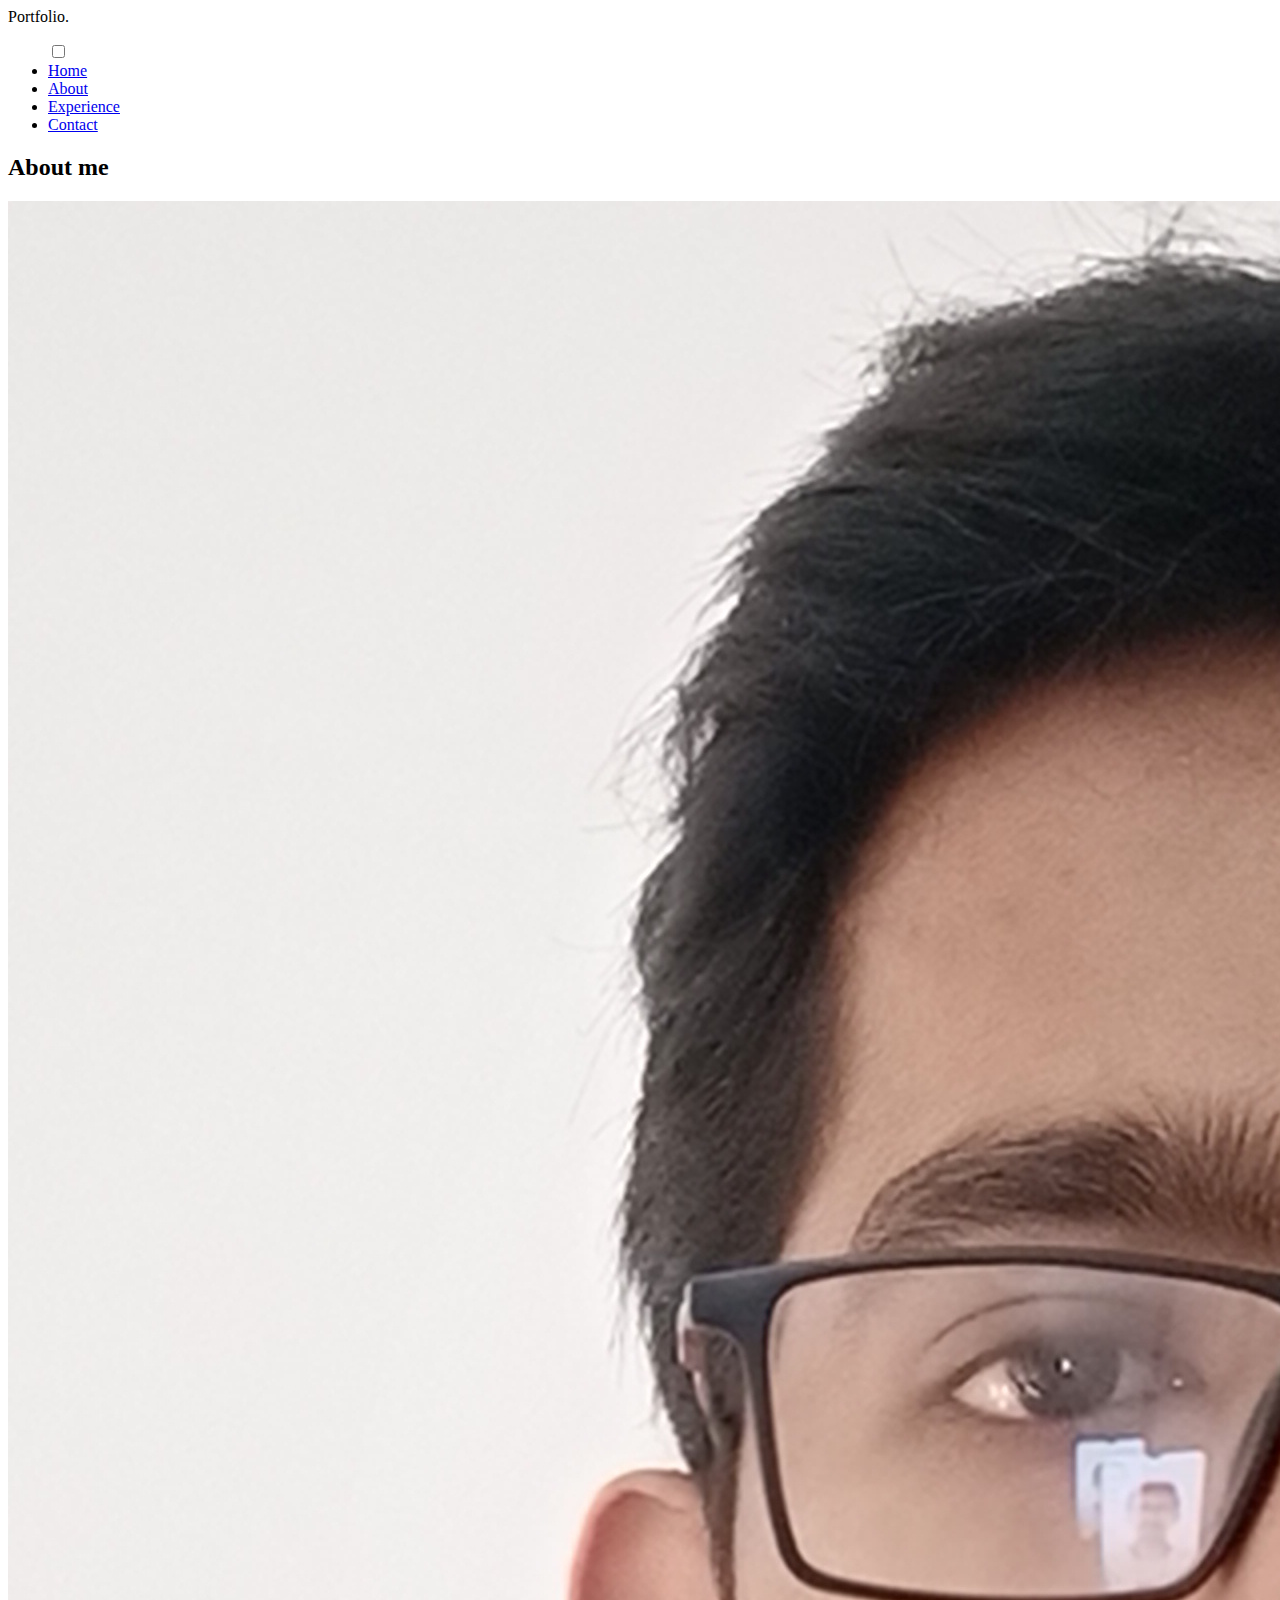
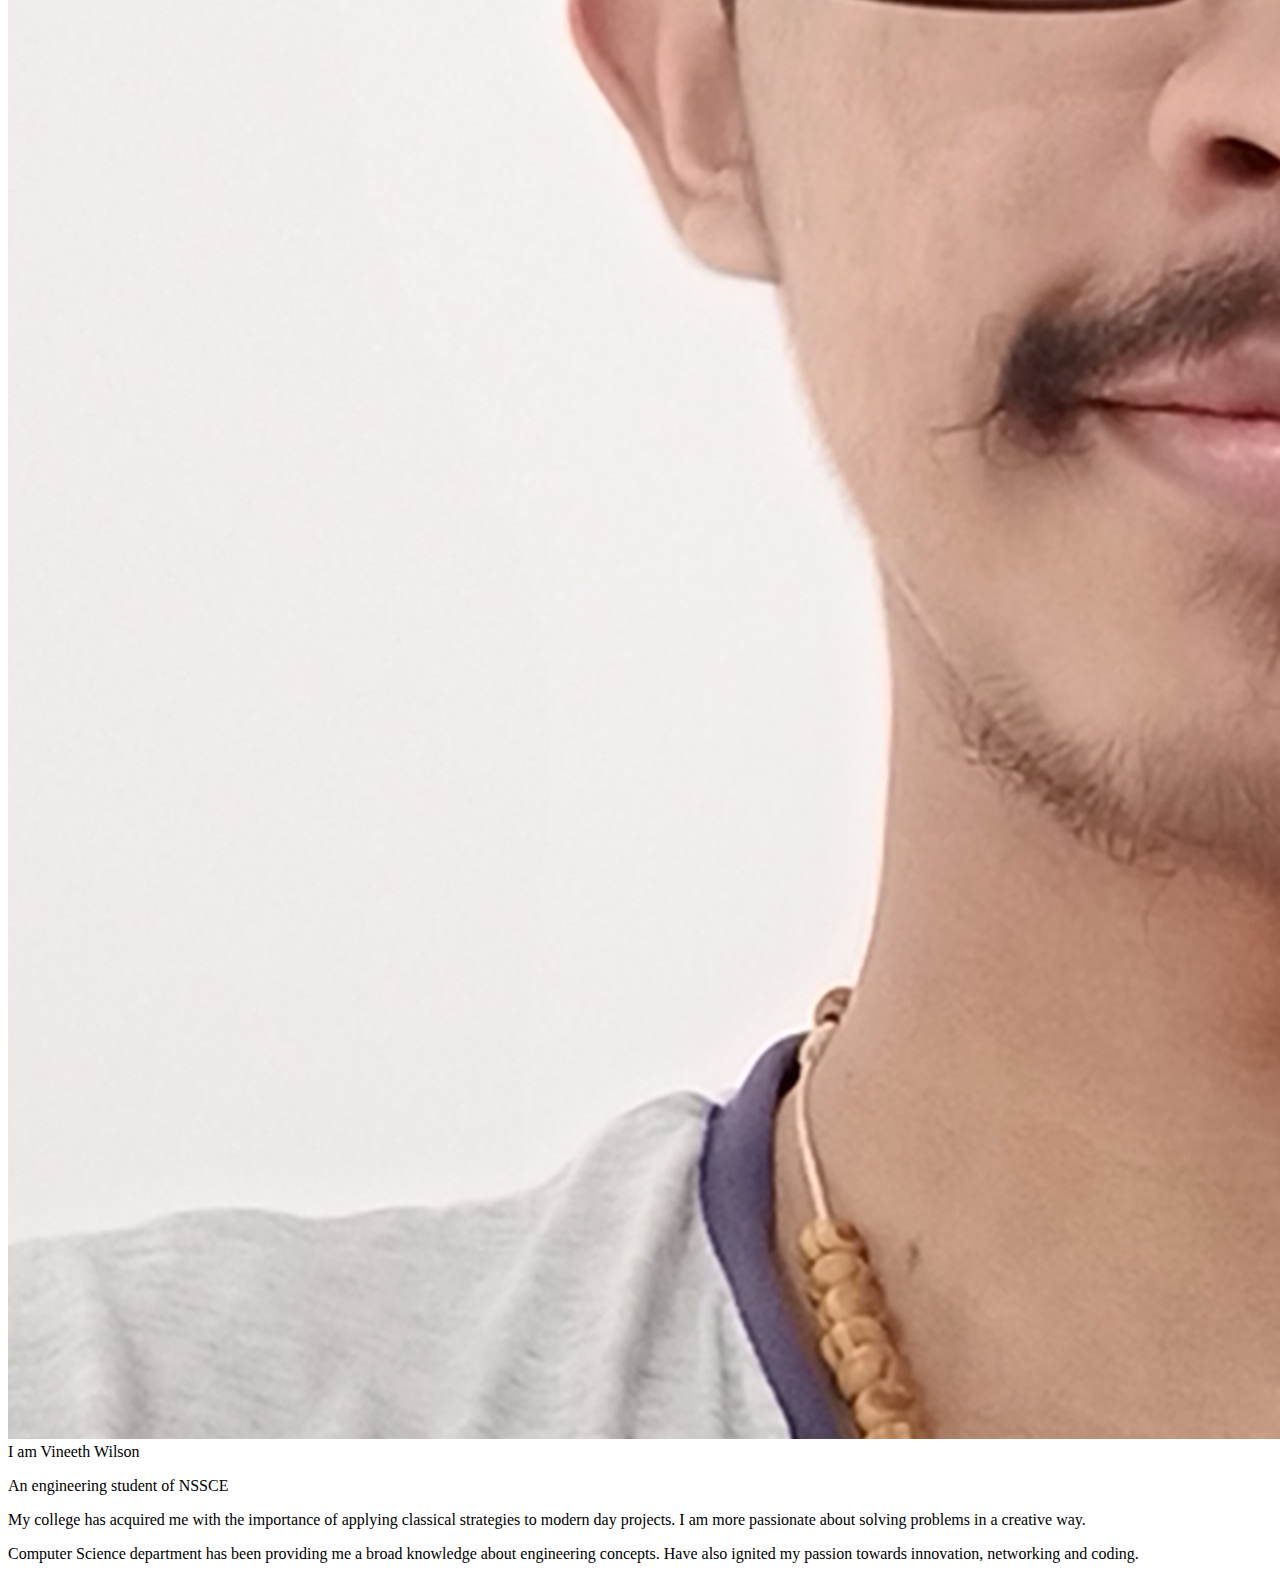
==== about.html @ 682abc24 "about me" ====
<!DOCTYPE html>
<html lang="en">
<head>
    <meta charset="UTF-8">
    <meta name="viewport" content="width=device-width, initial-scale=1.0">
    <title>About Me | Vineeth Wilson</title>
    <link rel="stylesheet" href="css/style.css">
    <link rel = "icon" href ="images/favicon.ico" type = "image/x-icon">
</head>
<body>
    <nav class="navbar">
        <div class="max-width">
            <div class="logo"><a>Portfo<span>lio.</span></a></div>
            <ul class="menu">
                <label title="Play Music" onchange="play()" class="switch">
                    <input type="checkbox">
                    <span class="slider round"></span>
                </label>
                <li><a href="index.html">Home</a></li>
                <li><a href="#about">About</a></li>
                <li><a href="exp.html">Experience</a></li>
                <li><a href="cont.html">Contact</a></li>
            </ul>
        </div>
    </nav>

    <section class="about" id="about">
        <div class="max-width">
            <h2 class="title">About me</h2>
            <div class="about-content">
                <div class="column left">
                    <img src="images/profile.jpg" alt="">
                </div>
                <div class="column right">
                    <div class="text">I am Vineeth Wilson
                        <span><p>An engineering student of NSSCE</p></span></div>
                    <p>
                        My college has acquired me with the importance of applying classical
                        strategies to modern day projects. I am more passionate about solving 
                        problems in a creative way.
                    </p>
                    <p>
                        Computer Science department has been providing me a broad knowledge about engineering
                        concepts. Have also ignited my passion towards innovation, networking 
                        and coding.
                    </p>
                </div>
            </div>
        </div>
    </section>
    <script src="js/script.js"></script>
</body>
</html>
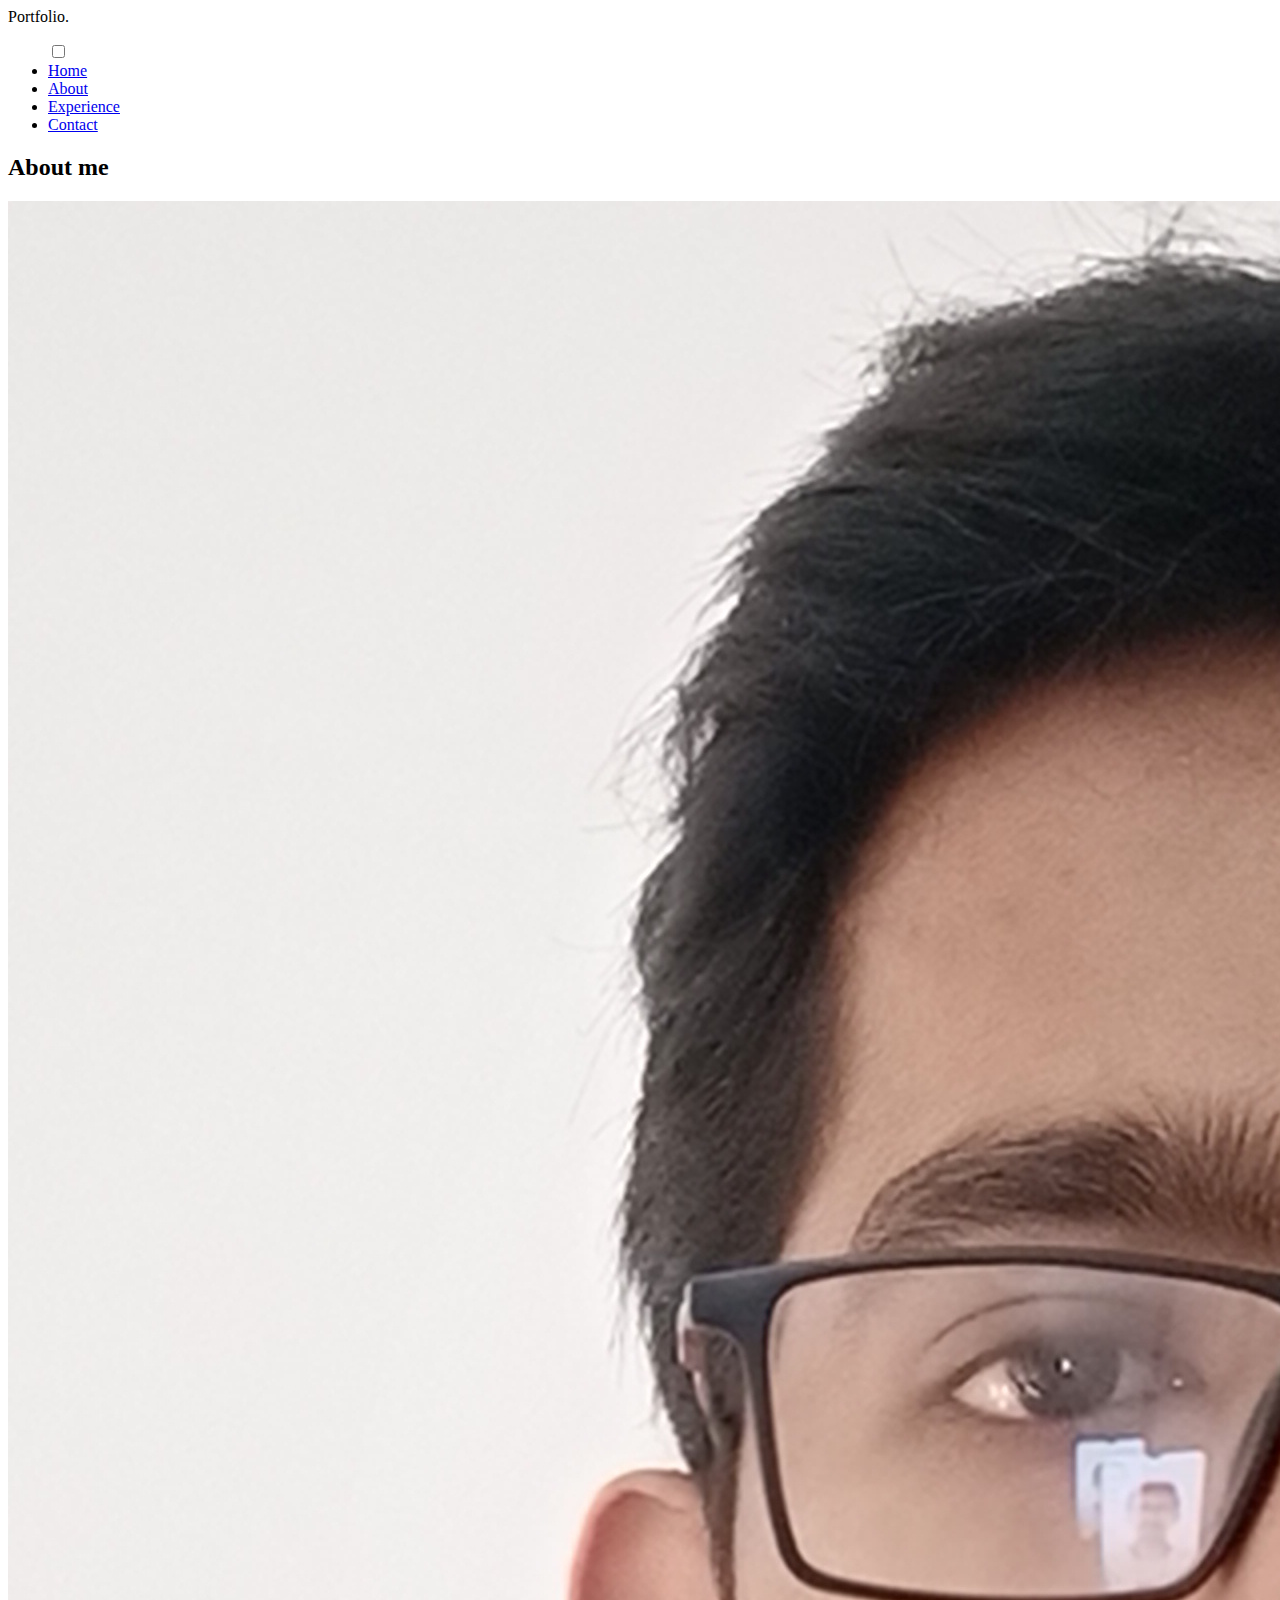
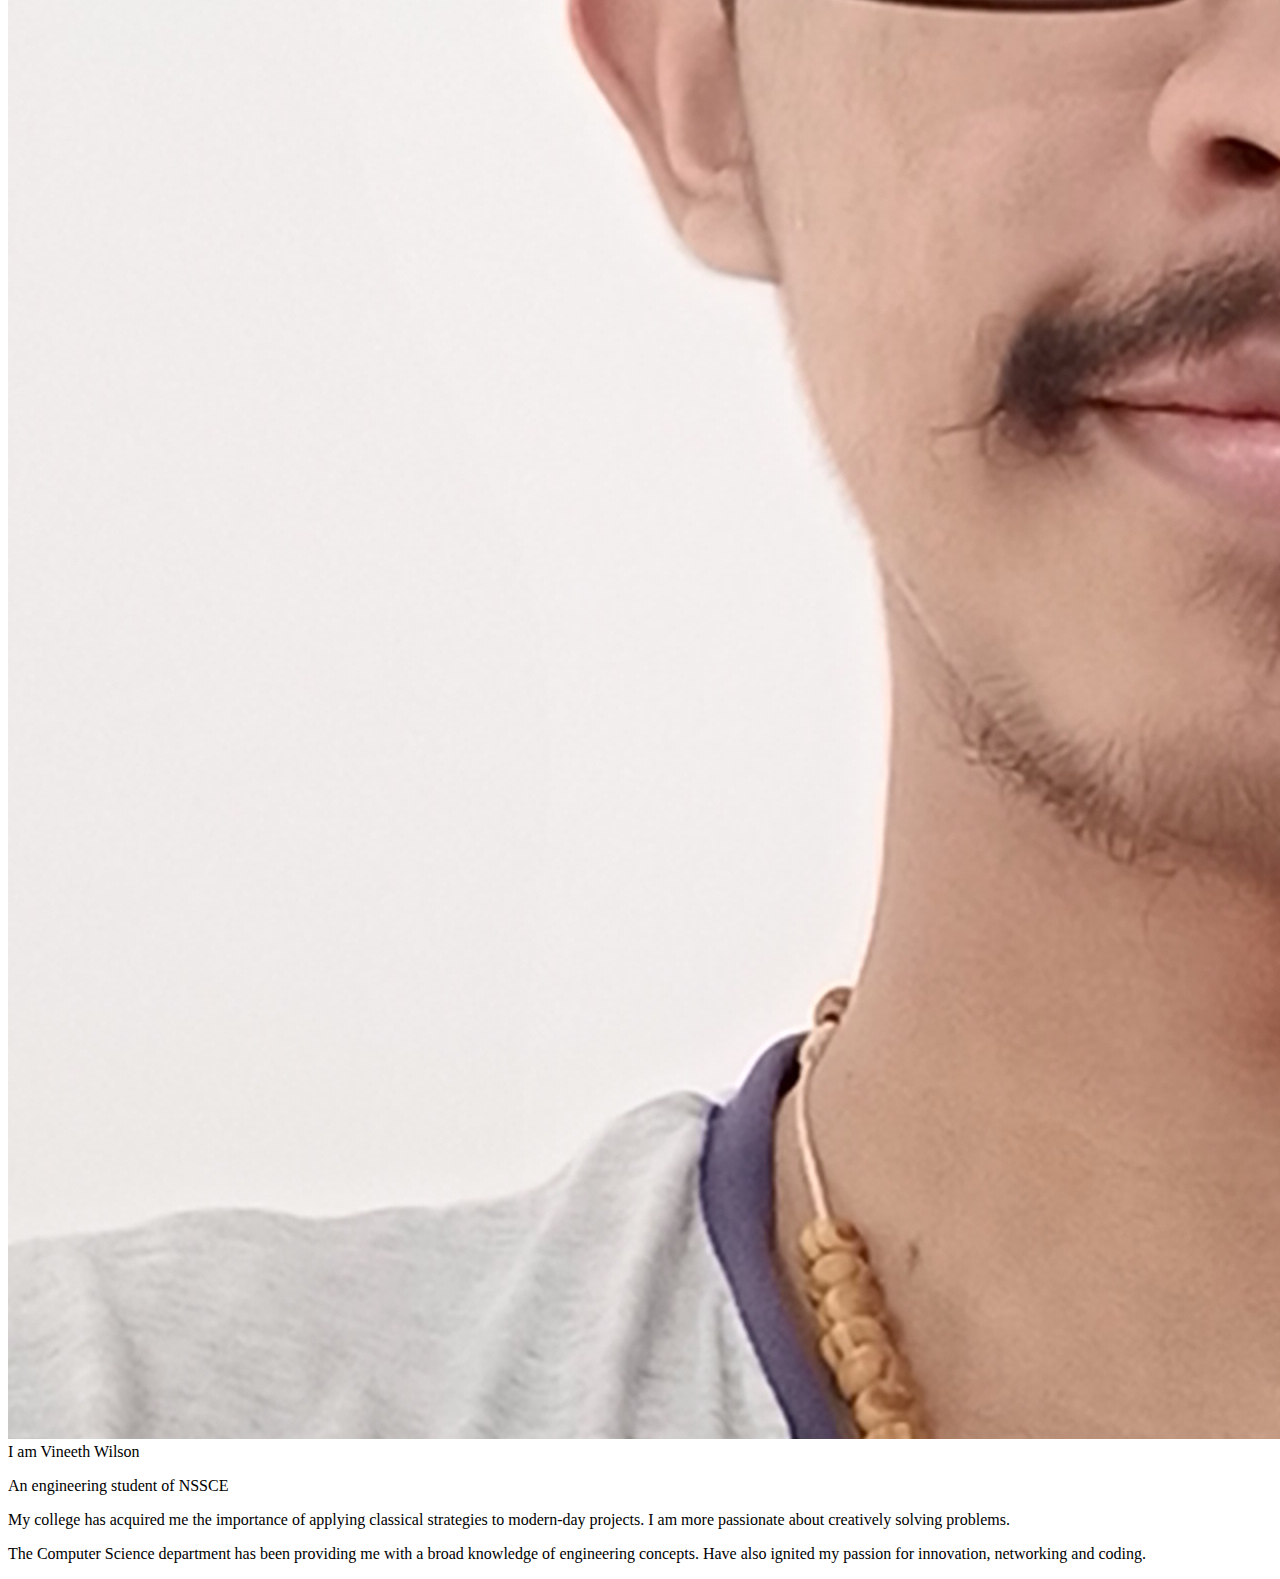
==== commit b7f8c90e: "about me" ====
--- a/about.html
+++ b/about.html
@@ -35,14 +35,10 @@
                     <div class="text">I am Vineeth Wilson
                         <span><p>An engineering student of NSSCE</p></span></div>
                     <p>
-                        My college has acquired me with the importance of applying classical
-                        strategies to modern day projects. I am more passionate about solving 
-                        problems in a creative way.
+                        My college has acquired me the importance of applying classical strategies to modern-day projects. I am more passionate about creatively solving problems.
                     </p>
                     <p>
-                        Computer Science department has been providing me a broad knowledge about engineering
-                        concepts. Have also ignited my passion towards innovation, networking 
-                        and coding.
+                        The Computer Science department has been providing me with a broad knowledge of engineering concepts. Have also ignited my passion for innovation, networking and coding.
                     </p>
                 </div>
             </div>
@@ -50,4 +46,4 @@
     </section>
     <script src="js/script.js"></script>
 </body>
-</html>+</html>
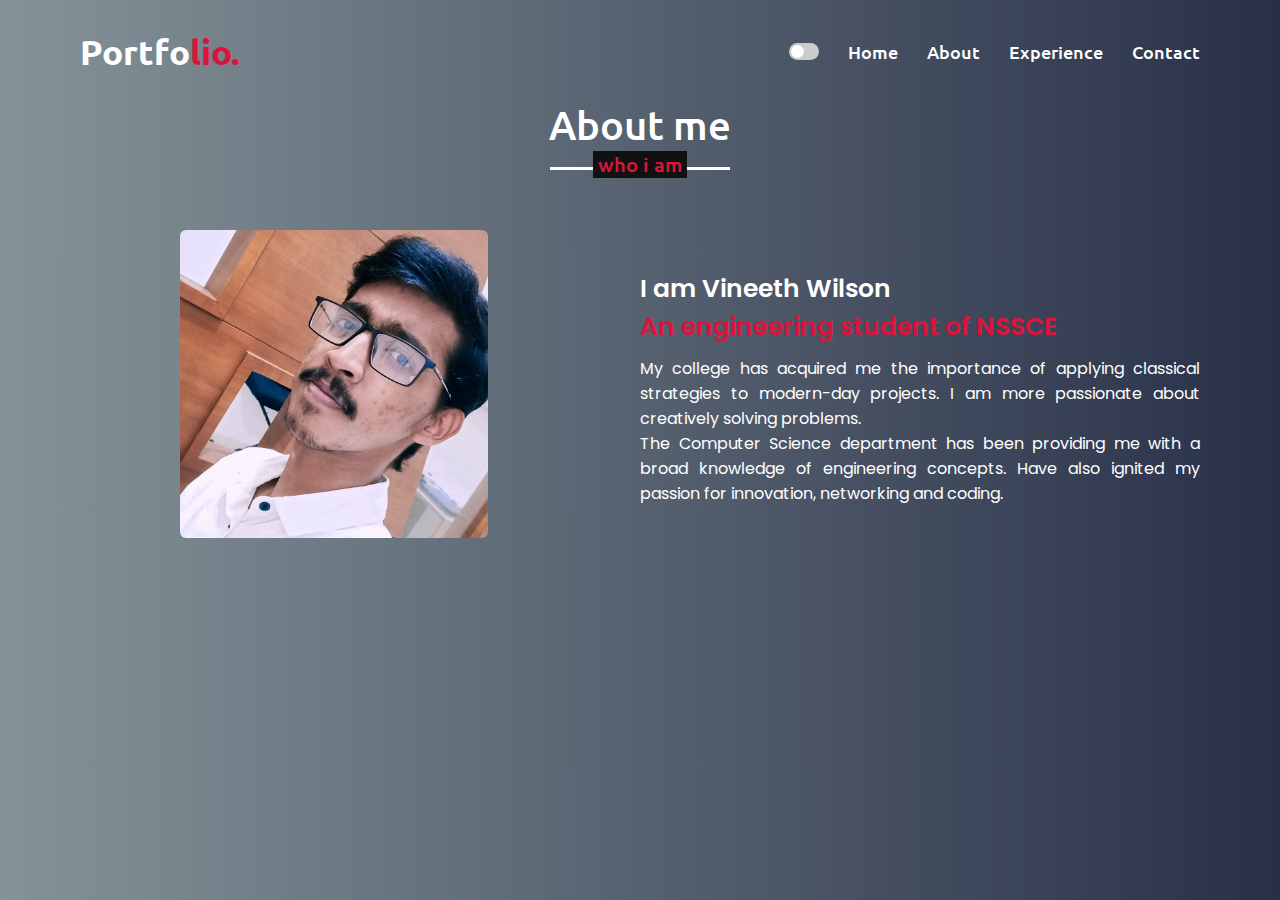
==== commit 531a0235: "Update about.html" ====
--- a/about.html
+++ b/about.html
@@ -29,7 +29,7 @@
             <h2 class="title">About me</h2>
             <div class="about-content">
                 <div class="column left">
-                    <img src="images/profile.jpg" alt="">
+                    <img src="images/vineeth.jpg" alt="">
                 </div>
                 <div class="column right">
                     <div class="text">I am Vineeth Wilson
--- a/css/style.css
+++ b/css/style.css
@@ -0,0 +1,469 @@
+@import url('https://fonts.googleapis.com/css2?family=Poppins:wght@400;500;600;700&family=Ubuntu:wght@400;500;700&display=swap');
+
+*{
+    margin: 0;
+    padding: 0;
+    box-sizing: border-box;
+    text-decoration: none;
+} 
+html{
+    scroll-behavior: smooth;
+}
+
+section{
+    padding: 100px 0;
+}
+.max-width{
+    max-width: 1300px;
+    padding: 0 80px;
+    margin: auto;
+}
+.about, .contact, .exp{
+    font-family: 'Poppins', sans-serif;
+}
+.about .about-content,
+.contact .contact-content,
+.exp .exp-content{
+    display: flex;
+    flex-wrap: wrap;
+    align-items: center;
+    justify-content: space-between;
+}
+section .title{
+    position: relative;
+    text-align: center;
+    font-size: 40px;
+    font-weight: 500;
+    margin-bottom: 60px;
+    padding-bottom: 20px;
+    font-family: 'Ubuntu', sans-serif;
+}
+section .title::before{
+    content: "";
+    position: absolute;
+    bottom: 0px;
+    left: 50%;
+    width: 180px;
+    height: 3px;
+    background: #fff;
+    transform: translateX(-50%);
+}
+section .title::after{
+    position: absolute;
+    bottom: -8px;
+    left: 50%;
+    font-size: 20px;
+    color: crimson;
+    padding: 0 5px;
+    background: #111;
+    transform: translateX(-50%);
+}
+
+.navbar{
+    position: absolute;
+    width: 100%;
+    z-index: 999;
+    padding: 30px 0;
+    font-family: 'Ubuntu', sans-serif;
+    transition: all 0.3s ease;
+}
+
+.navbar .max-width{
+    display: flex;
+    align-items: center;
+    justify-content: space-between;
+}
+.navbar .logo a{
+    color: #fff;
+    font-size: 35px;
+    font-weight: 600;
+}
+.navbar .logo a span{
+    color: crimson;
+    transition: all 0.3s ease;
+}
+
+.navbar .menu li{
+    list-style: none;
+    display: inline-block;
+}
+.navbar .menu li a{
+    display: block;
+    color: #fff;
+    font-size: 18px;
+    font-weight: 500;
+    margin-left: 25px;
+    transition: color 0.3s ease;
+}
+.navbar .menu li a:hover{
+    color: crimson;
+}
+
+.home{
+    display: flex;
+    color: #fff;
+    min-height: 100vh;
+    background: #283048; 
+    background: -webkit-linear-gradient(to left, #283048, #859398);  
+    background: linear-gradient(to left, #283048, #859398); 
+    font-family: 'Ubuntu', sans-serif;
+}
+
+.home .max-width{
+  width: 100%;
+  display: flex;
+}
+
+.home .home-content .text-1{
+    font-size: 27px;
+}
+
+.home .home-content .text-2{
+    font-size: 75px;
+    font-weight: 600;
+    margin-left: -3px;
+}
+
+.home .home-content .text-3{
+    font-size: 40px;
+    margin: 5px 0;
+}
+
+.home .home-content .text-3 span{
+    color: crimson;
+    font-weight: 500;
+}
+
+.about{
+    color: #fff;
+    min-height: 100vh;
+    background: #283048; 
+    background: -webkit-linear-gradient(to left, #283048, #859398);  
+    background: linear-gradient(to left, #283048, #859398); 
+}
+
+.about .title::after{
+    content: "who i am";
+}
+.about .about-content .left{
+    width: 50%;
+}
+.about .about-content .left img{
+    height: 308.4px;
+    width: 308.4px;
+    object-fit: cover;
+    border-radius: 6px;
+    margin-left: 100px;
+}
+.about .about-content .right{
+    width: 50%;
+}
+.about .about-content .right .text{
+    font-size: 25px;
+    font-weight: 600;
+    margin-bottom: 10px;
+}
+.about .about-content .right .text span{
+    color: crimson;
+}
+.about .about-content .right p{
+    text-align: justify;
+}
+
+.contact{
+    color: #fff;
+    min-height: 100vh;
+    background: #283048; 
+    background: -webkit-linear-gradient(to left, #283048, #859398);  
+    background: linear-gradient(to left, #283048, #859398); 
+}
+
+.contact .title::after{
+    content: "get in touch";
+}
+.contact .contact-content .column{
+    width: calc(50% - 30px);
+}
+.contact .contact-content .text{
+    font-size: 20px;
+    font-weight: 600;
+    margin-bottom: 10px;
+}
+.contact .contact-content .left .icons{
+    margin: 10px 0;
+}
+.contact .contact-content .row{
+    display: flex;
+    height: 65px;
+    align-items: center;
+}
+.contact .contact-content .row .info{
+    margin-left: 30px;
+}
+.contact .contact-content .row i{
+    font-size: 25px;
+    color: crimson;
+}
+.contact .contact-content .info .head{
+    font-weight: 500;
+    color: crimson;
+}
+.contact .contact-content .info .sub-title{
+    color: #fff;
+}
+
+.contact .right .fields{
+    height: 45px;
+    width: 100%;
+    margin-bottom: 5px;
+}
+
+.contact .right .fields a i{
+    margin-left: 20px;
+}
+
+.switch {
+    position: relative;
+    top: 0.05rem;
+    display: inline-block;
+    width: 30px;
+    height: 17px;
+}
+  
+.switch input {
+    opacity: 0;
+    width: 0;
+    height: 0;
+}
+  
+.slider {
+    position: absolute;
+    cursor: pointer;
+    top: 0;
+    left: 0;
+    right: 0;
+    bottom: 0;
+    background-color: #ccc;
+    -webkit-transition: .4s;
+    transition: .4s;
+}
+  
+.slider:before {
+    position: absolute;
+    content: "";
+    height: 13px;
+    width: 13px;
+    left: 2px;
+    bottom: 2px;
+    background-color: white;
+    -webkit-transition: .4s;
+    transition: .4s;
+}
+  
+input:checked + .slider {
+    background-color: #2196F3;
+}
+  
+input:focus + .slider {
+    box-shadow: 0 0 1px #2196F3;
+}
+  
+input:checked + .slider:before {
+    -webkit-transform: translateX(13px);
+    -ms-transform: translateX(13px);
+    transform: translateX(13px);
+}
+  
+.slider.round {
+    border-radius: 17px;
+}
+  
+.slider.round:before {
+    border-radius: 50%;
+}
+
+.background {
+   position: absolute;
+   display: block;
+   width: 100%;
+   height: 100%;
+   top: 0;
+   left: 0;
+   z-index: 0;
+}
+
+.exp{
+    color: #fff;
+    min-height: 100vh;
+    background: #283048; 
+    background: -webkit-linear-gradient(to left, #283048, #859398);  
+    background: linear-gradient(to left, #283048, #859398); 
+}
+.exp .title::after{
+    content: "what i do";
+}
+.exp .exp-content .card{
+    width: calc(33% - 20px);
+    background: #283048; 
+    background: -webkit-linear-gradient(to left, #283048, #859398);  
+    background: linear-gradient(to left, #283048, #859398);
+    text-align: center;
+    border-radius: 6px;
+    padding: 50px 25px;
+    cursor: pointer;
+    transition: all 0.3s ease;
+}
+.exp .exp-content .card:hover{
+    background: crimson;
+}
+.exp .exp-content .card .box{
+    transition: all 0.3s ease;
+}
+.exp .exp-content .card:hover .box{
+    transform: scale(1.05);
+}
+.exp .exp-content .card i{
+    font-size: 50px;
+    color: crimson;
+    transition: color 0.3s ease;
+}
+.exp .exp-content .card:hover i{
+    color: #fff;
+}
+.exp .exp-content .card .text{
+    font-size: 25px;
+    font-weight: 500;
+    margin: 10px 0 7px 0;
+}
+
+@media (max-width: 1104px) {
+    .about .about-content .left img{
+        height: 350px;
+        width: 350px;
+        margin-left: 0px;
+    }
+}
+
+@media (max-width: 991px) {
+    .max-width{
+        padding: 0 50px;
+    }
+}
+@media (max-width: 947px){
+    .navbar .menu li a{
+        display: inline-block;
+        margin: 20px 0;
+        margin-left: 20px;
+        font-size: 20px;
+    }
+    .home .home-content .text-2{
+        font-size: 70px;
+    }
+    .home .home-content .text-3{
+        font-size: 35px;
+    }
+    .max-width{
+        max-width: 930px;
+    }
+    .about .about-content .column{
+        width: 100%;
+    }
+    .about .about-content .left{
+        display: flex;
+        justify-content: center;
+        margin: 0 auto 60px;
+    }
+    .about .about-content .right{
+        flex: 100%;
+    }
+    .exp .exp-content .card{
+        width: calc(50% - 10px);
+        margin-bottom: 20px;
+    }
+    .contact .contact-content .column{
+        width: 100%;
+        margin-bottom: 10px;
+    }
+}
+
+@media (max-width: 690px) {
+    .max-width{
+        padding: 0 23px;
+    }
+    .navbar .logo a{
+        font-size: 24px;
+        font-weight: 500;
+    }
+    .navbar .menu li a{
+        display: inline-block;
+        margin: 20px 0;
+        margin-left: 10px;
+        font-size: 16px;
+    }
+    .home .home-content .text-2{
+        font-size: 60px;
+    }
+    .home .home-content .text-3{
+        font-size: 32px;
+    }
+    .exp .exp-content .card{
+        width: 100%;
+    }
+}
+
+@media (max-width: 500px) {
+    .home .home-content .text-2{
+        font-size: 50px;
+    }
+    .navbar .logo a{
+        display: none;
+    }
+    .navbar .menu li a{
+        display: inline-block;
+        margin: 20px 0;
+        margin-left: 10px;
+        font-size: 16px;
+    }
+    .home .home-content .text-3{
+        font-size: 27px;
+    }
+    .about .about-content .right .text{
+        font-size: 19px;
+    }
+}
+
+@media (max-width: 400px){
+    .navbar .menu li a{
+        display: inline-block;
+        margin: 5px 0;
+        margin-left: 8px;
+        font-size: 16px;
+    }
+    .about .about-content .left img{
+        height: 290px;
+        width: 290px;
+        object-fit: cover;
+        border-radius: 6px;
+    }
+    .about .about-content .right{
+        text-align:center
+    }
+    .about .about-content .right p{
+        text-align:center
+    }
+    .about{
+        padding-top: 90px;
+        padding-bottom: 70px;
+    }
+    .contact{
+        padding-top: 90px;
+    }
+    .exp{
+        padding-top: 90px;
+        padding-bottom: 50px;
+    }
+    .contact .right .fields{
+        padding: 0 10%;
+    }
+}
+
